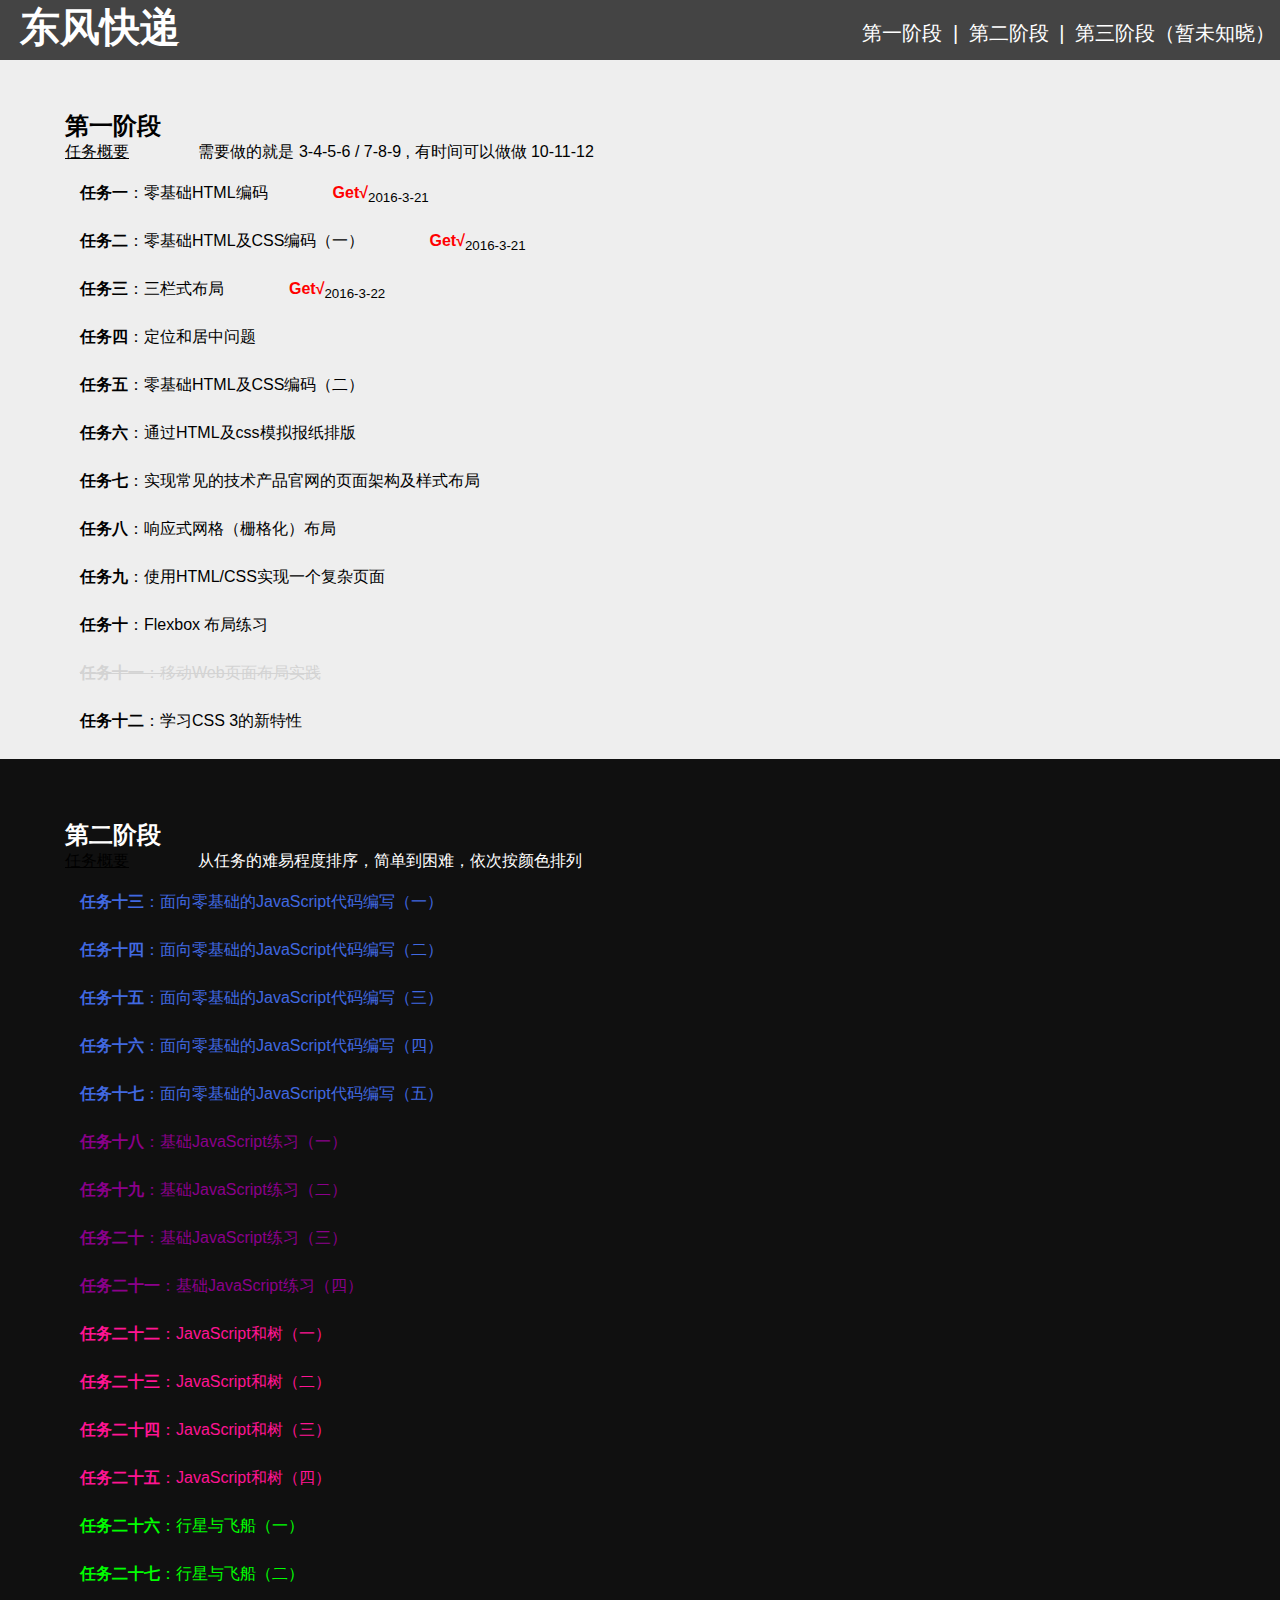
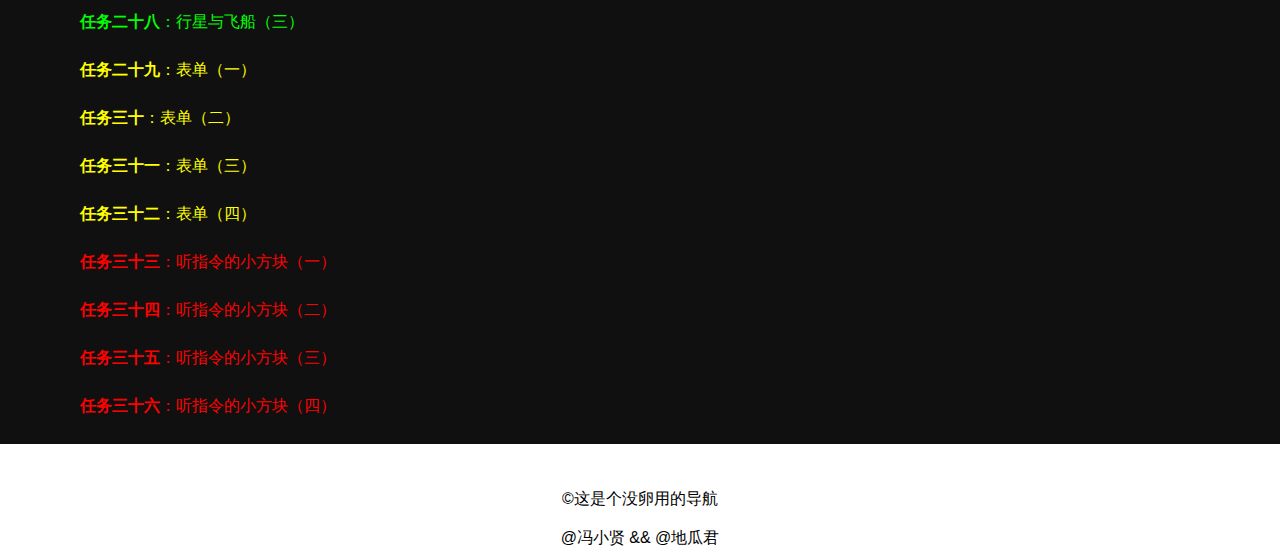
==== index.html @ 4ff376eb "加了个导航主页" ====
<html>

<head>
<style>
*{font-family:‘PT serif’,\5FAE\8EDF\6B63\9ED1\9AD4,\5FAE\8F6F\96C5\9ED1,\534E\6587\7EC6\9ED1,Microsoft Yahei,Hiragino Sans GB,sans-serif;margin:0;}

body{margin:0;padding:0;}
.container{
	
}

.container header{
	display:block;
	background-color:#444;
	color:#fff;
	width:100%;
	min-width:620px;
	height:60px;
	font-size:20px;
	margin:0;
	position: fixed;
	top:0;
}
.container header h1{
	width:200px;
	padding-left:20px;
}
.header-nav{
	float:right;
	padding:0 0 0 0;
	margin:-35px 0 0 0;
}
.header-nav span{
	margin:0 5px 0 5px;
}
.header-nav a{
	text-decoration:none;
	color:#fff;
}
.header-nav a:hover{
	color:#ff0000;
}
.readme a{
	color:#000;
}
.wrap0{
	margin:20px 80px 20px 80px;
}
.wrap0 p{
	height:28px;
}
.wrap0 a{
	text-decoration:none;
	color:#000;
}
.wrap0 a:hover{
	text-decoration:underline;
}
.wrap1{
	float:left;
	width:100%;
	min-width:620px;
}
.wrap1 h2,span{
	margin:60px 0 0 65px;
}
.one{
	display:block;
	background-color:#eee;
	margin-top:50px;
	
}
.one11{
	color:#D3D3D3;
	text-decoration:line-through;
}

.two{
	display:block;
	background-color:#101010;
	color:#fff;

}
.two1,
.two2,
.two3,
.two4,
.two5{
	color:#4169E1;
}
.two6,
.two7,
.two8,
.two9{
	color:#8B008B;
}
.two10,
.two11,
.two12,
.two13{
	color:#FF1493;
}
.two14,
.two15,
.two16{
	color:#00FF00;
}
.two17,
.two18,
.two19,
.two20{
	color:#ffff00;
}
.two21,
.two22,
.two23,
.two24{
	color:#ff0000;
}
footer{
	clear:both;
	padding:45px 0 0 0;
}
footer p{
	height:60px;
	text-align:center;
	margin:0 auto;
}
</style>
</head>
<body>
<div class="container">
  <header>
	<h1>东风快递</h1>
	<nav class="header-nav">
		<span><a href="#w1">第一阶段</a></span> | 
		<span><a href="#w2">第二阶段</a></span> | 
		<span><a href="#w3">第三阶段（暂未知晓）</a></span>
	</nav>

  </header>
  
	<div class="one wrap1">
	  <h2 id="w1">第一阶段</h2>
	   <span class="readme"><a href="http://mp.weixin.qq.com/s?__biz=MzA4MjUyNjY3Nw==&mid=401956006&idx=1&sn=bbf72ea5c17894c3a5423d8b3bdb7d9a#rd">任务概要</a></span>
	   <span>需要做的就是 3-4-5-6 / 7-8-9 , 有时间可以做做 10-11-12</span>
		<div class="wrap0 one1">
			<p><a href="https://github.com/flxxy/ife_test/tree/master/test1"><b>任务一</b>：零基础HTML编码</a><span style="color:#ff0000;font-weight:900;">Get√</span><sub>2016-3-21</sub></p>
		</div>
		<div class="wrap0 one2">
			<p><a href="https://github.com/flxxy/ife_test/tree/master/test2"><b>任务二</b>：零基础HTML及CSS编码（一）</a><span style="color:#ff0000;font-weight:900;">Get√</span><sub>2016-3-21</sub></p>
		</div>
		<div class="wrap0 one3">
			<p><a href="https://github.com/flxxy/ife_test/tree/master/test3"><b>任务三</b>：三栏式布局</a><span style="color:#ff0000;font-weight:900;">Get√</span><sub>2016-3-22</sub></p>
		</div>
		<div class="wrap0 one4">
			<p><b>任务四</b>：定位和居中问题</p>
		</div>
		<div class="wrap0 one5">
			<p><b>任务五</b>：零基础HTML及CSS编码（二）</p>
		</div>
		<div class="wrap0 one6">
			<p><b>任务六</b>：通过HTML及css模拟报纸排版</p>
		</div>
		<div class="wrap0 one7">
			<p><b>任务七</b>：实现常见的技术产品官网的页面架构及样式布局</p>
		</div>
		<div class="wrap0 one8">
			<p><b>任务八</b>：响应式网格（栅格化）布局</p>
		</div>
		<div class="wrap0 one9">
			<p><b>任务九</b>：使用HTML/CSS实现一个复杂页面</p>
		</div>
		<div class="wrap0 one10">
			<p><b>任务十</b>：Flexbox 布局练习</p>
		</div>
		<div class="wrap0 one11">
			<p><b>任务十一</b>：移动Web页面布局实践</p>
		</div>
		<div class="wrap0 one12">
			<p><b>任务十二</b>：学习CSS 3的新特性</p>
		</div>
	
	</div>
	
	<div class="two wrap1">
	  <h2 id="w2">第二阶段</h2>
	   <span class="readme"><a href="http://mp.weixin.qq.com/s?__biz=MzA4MjUyNjY3Nw==&mid=402057593&idx=1&sn=ef20d1808470688bee1c8e242349b47c#rd">任务概要</a></span>
	   <span>从任务的难易程度排序，简单到困难，依次按颜色排列</span>
		<div class="wrap0 two1">
			<p><b>任务十三</b>：面向零基础的JavaScript代码编写（一）</p>
		</div>
		<div class="wrap0 two2">
			<p><b>任务十四</b>：面向零基础的JavaScript代码编写（二）</p>
		</div>
		<div class="wrap0 two3">
			<p><b>任务十五</b>：面向零基础的JavaScript代码编写（三）</p>
		</div>
		<div class="wrap0 two4">
			<p><b>任务十六</b>：面向零基础的JavaScript代码编写（四）</p>
		</div>
		<div class="wrap0 two5">
			<p><b>任务十七</b>：面向零基础的JavaScript代码编写（五）</p>
		</div>
		<div class="wrap0 two6">
			<p><b>任务十八</b>：基础JavaScript练习（一）</p>
		</div>
		<div class="wrap0 two7">
			<p><b>任务十九</b>：基础JavaScript练习（二）</p>
		</div>
		<div class="wrap0 two8">
			<p><b>任务二十</b>：基础JavaScript练习（三）</p>
		</div>
		<div class="wrap0 two9">
			<p><b>任务二十一</b>：基础JavaScript练习（四）</p>
		</div>
		<div class="wrap0 two10">
			<p><b>任务二十二</b>：JavaScript和树（一）</p>
		</div>
		<div class="wrap0 two11">
			<p><b>任务二十三</b>：JavaScript和树（二）</p>
		</div>
		<div class="wrap0 two12">
			<p><b>任务二十四</b>：JavaScript和树（三）</p>
		</div>
		<div class="wrap0 two13">
			<p><b>任务二十五</b>：JavaScript和树（四）</p>
		</div>
		<div class="wrap0 two14">
			<p><b>任务二十六</b>：行星与飞船（一）</p>
		</div>
		<div class="wrap0 two15">
			<p><b>任务二十七</b>：行星与飞船（二）</p>
		</div>
		<div class="wrap0 two16">
			<p><b>任务二十八</b>：行星与飞船（三）</p>
		</div>
		<div class="wrap0 two17">
			<p><b>任务二十九</b>：表单（一）</p>
		</div>
		<div class="wrap0 two18">
			<p><b>任务三十</b>：表单（二）</p>
		</div>
		<div class="wrap0 two19">
			<p><b>任务三十一</b>：表单（三）</p>
		</div>
		<div class="wrap0 two20">
			<p><b>任务三十二</b>：表单（四）</p>
		</div>
		<div class="wrap0 two21">
			<p><b>任务三十三</b>：听指令的小方块（一）</p>
		</div>
		<div class="wrap0 two22">
			<p><b>任务三十四</b>：听指令的小方块（二）</p>
		</div>
		<div class="wrap0 two23">
			<p><b>任务三十五</b>：听指令的小方块（三）</p>
		</div>
		<div class="wrap0 two24">
			<p><b>任务三十六</b>：听指令的小方块（四）</p>
		</div>
	
	</div>
	
	<div class="three wrap1">
		
		
	</div>
	
</div>
<!-- end 主体-->

<footer>
	<p>&copy;这是个没卵用的导航<br /><br />@冯小贤 && @地瓜君</p>
</footer>
<!-- end footer -->

</body>

</html>
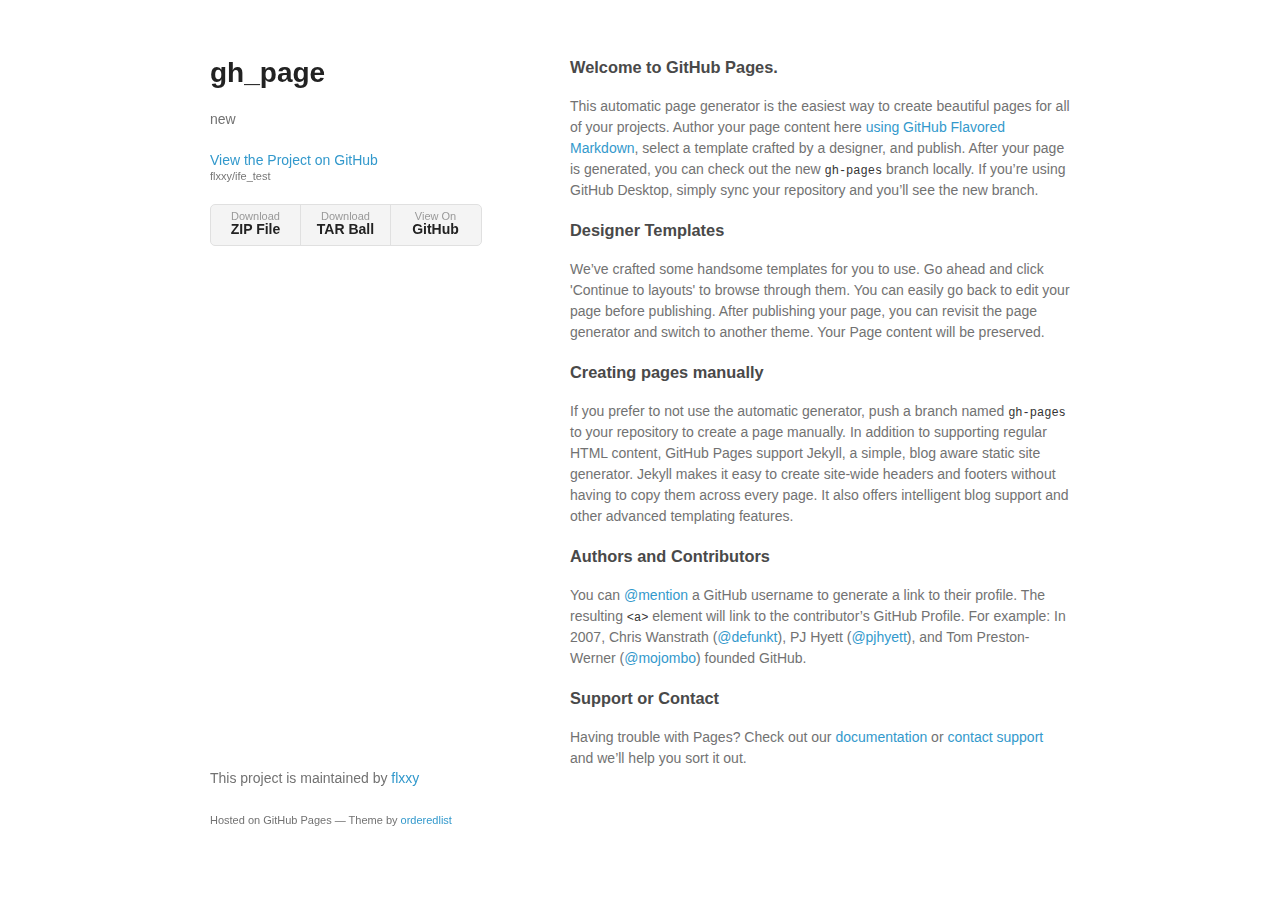
==== commit b7409d82: "Create gh-pages branch via GitHub" ====
--- a/index.html
+++ b/index.html
@@ -1,280 +1,64 @@
+<!doctype html>
 <html>
+  <head>
+    <meta charset="utf-8">
+    <meta http-equiv="X-UA-Compatible" content="chrome=1">
+    <title>gh_page by flxxy</title>
 
-<head>
-<style>
-*{font-family:‘PT serif’,\5FAE\8EDF\6B63\9ED1\9AD4,\5FAE\8F6F\96C5\9ED1,\534E\6587\7EC6\9ED1,Microsoft Yahei,Hiragino Sans GB,sans-serif;margin:0;}
+    <link rel="stylesheet" href="stylesheets/styles.css">
+    <link rel="stylesheet" href="stylesheets/github-light.css">
+    <meta name="viewport" content="width=device-width">
+    <!--[if lt IE 9]>
+    <script src="//html5shiv.googlecode.com/svn/trunk/html5.js"></script>
+    <![endif]-->
+  </head>
+  <body>
+    <div class="wrapper">
+      <header>
+        <h1>gh_page</h1>
+        <p>new</p>
 
-body{margin:0;padding:0;}
-.container{
-	
-}
+        <p class="view"><a href="https://github.com/flxxy/ife_test">View the Project on GitHub <small>flxxy/ife_test</small></a></p>
 
-.container header{
-	display:block;
-	background-color:#444;
-	color:#fff;
-	width:100%;
-	min-width:620px;
-	height:60px;
-	font-size:20px;
-	margin:0;
-	position: fixed;
-	top:0;
-}
-.container header h1{
-	width:200px;
-	padding-left:20px;
-}
-.header-nav{
-	float:right;
-	padding:0 0 0 0;
-	margin:-35px 0 0 0;
-}
-.header-nav span{
-	margin:0 5px 0 5px;
-}
-.header-nav a{
-	text-decoration:none;
-	color:#fff;
-}
-.header-nav a:hover{
-	color:#ff0000;
-}
-.readme a{
-	color:#000;
-}
-.wrap0{
-	margin:20px 80px 20px 80px;
-}
-.wrap0 p{
-	height:28px;
-}
-.wrap0 a{
-	text-decoration:none;
-	color:#000;
-}
-.wrap0 a:hover{
-	text-decoration:underline;
-}
-.wrap1{
-	float:left;
-	width:100%;
-	min-width:620px;
-}
-.wrap1 h2,span{
-	margin:60px 0 0 65px;
-}
-.one{
-	display:block;
-	background-color:#eee;
-	margin-top:50px;
-	
-}
-.one11{
-	color:#D3D3D3;
-	text-decoration:line-through;
-}
 
-.two{
-	display:block;
-	background-color:#101010;
-	color:#fff;
+        <ul>
+          <li><a href="https://github.com/flxxy/ife_test/zipball/master">Download <strong>ZIP File</strong></a></li>
+          <li><a href="https://github.com/flxxy/ife_test/tarball/master">Download <strong>TAR Ball</strong></a></li>
+          <li><a href="https://github.com/flxxy/ife_test">View On <strong>GitHub</strong></a></li>
+        </ul>
+      </header>
+      <section>
+        <h3>
+<a id="welcome-to-github-pages" class="anchor" href="#welcome-to-github-pages" aria-hidden="true"><span aria-hidden="true" class="octicon octicon-link"></span></a>Welcome to GitHub Pages.</h3>
 
-}
-.two1,
-.two2,
-.two3,
-.two4,
-.two5{
-	color:#4169E1;
-}
-.two6,
-.two7,
-.two8,
-.two9{
-	color:#8B008B;
-}
-.two10,
-.two11,
-.two12,
-.two13{
-	color:#FF1493;
-}
-.two14,
-.two15,
-.two16{
-	color:#00FF00;
-}
-.two17,
-.two18,
-.two19,
-.two20{
-	color:#ffff00;
-}
-.two21,
-.two22,
-.two23,
-.two24{
-	color:#ff0000;
-}
-footer{
-	clear:both;
-	padding:45px 0 0 0;
-}
-footer p{
-	height:60px;
-	text-align:center;
-	margin:0 auto;
-}
-</style>
-</head>
-<body>
-<div class="container">
-  <header>
-	<h1>东风快递</h1>
-	<nav class="header-nav">
-		<span><a href="#w1">第一阶段</a></span> | 
-		<span><a href="#w2">第二阶段</a></span> | 
-		<span><a href="#w3">第三阶段（暂未知晓）</a></span>
-	</nav>
+<p>This automatic page generator is the easiest way to create beautiful pages for all of your projects. Author your page content here <a href="https://guides.github.com/features/mastering-markdown/">using GitHub Flavored Markdown</a>, select a template crafted by a designer, and publish. After your page is generated, you can check out the new <code>gh-pages</code> branch locally. If you’re using GitHub Desktop, simply sync your repository and you’ll see the new branch.</p>
 
-  </header>
-  
-	<div class="one wrap1">
-	  <h2 id="w1">第一阶段</h2>
-	   <span class="readme"><a href="http://mp.weixin.qq.com/s?__biz=MzA4MjUyNjY3Nw==&mid=401956006&idx=1&sn=bbf72ea5c17894c3a5423d8b3bdb7d9a#rd">任务概要</a></span>
-	   <span>需要做的就是 3-4-5-6 / 7-8-9 , 有时间可以做做 10-11-12</span>
-		<div class="wrap0 one1">
-			<p><a href="https://github.com/flxxy/ife_test/tree/master/test1"><b>任务一</b>：零基础HTML编码</a><span style="color:#ff0000;font-weight:900;">Get√</span><sub>2016-3-21</sub></p>
-		</div>
-		<div class="wrap0 one2">
-			<p><a href="https://github.com/flxxy/ife_test/tree/master/test2"><b>任务二</b>：零基础HTML及CSS编码（一）</a><span style="color:#ff0000;font-weight:900;">Get√</span><sub>2016-3-21</sub></p>
-		</div>
-		<div class="wrap0 one3">
-			<p><a href="https://github.com/flxxy/ife_test/tree/master/test3"><b>任务三</b>：三栏式布局</a><span style="color:#ff0000;font-weight:900;">Get√</span><sub>2016-3-22</sub></p>
-		</div>
-		<div class="wrap0 one4">
-			<p><b>任务四</b>：定位和居中问题</p>
-		</div>
-		<div class="wrap0 one5">
-			<p><b>任务五</b>：零基础HTML及CSS编码（二）</p>
-		</div>
-		<div class="wrap0 one6">
-			<p><b>任务六</b>：通过HTML及css模拟报纸排版</p>
-		</div>
-		<div class="wrap0 one7">
-			<p><b>任务七</b>：实现常见的技术产品官网的页面架构及样式布局</p>
-		</div>
-		<div class="wrap0 one8">
-			<p><b>任务八</b>：响应式网格（栅格化）布局</p>
-		</div>
-		<div class="wrap0 one9">
-			<p><b>任务九</b>：使用HTML/CSS实现一个复杂页面</p>
-		</div>
-		<div class="wrap0 one10">
-			<p><b>任务十</b>：Flexbox 布局练习</p>
-		</div>
-		<div class="wrap0 one11">
-			<p><b>任务十一</b>：移动Web页面布局实践</p>
-		</div>
-		<div class="wrap0 one12">
-			<p><b>任务十二</b>：学习CSS 3的新特性</p>
-		</div>
-	
-	</div>
-	
-	<div class="two wrap1">
-	  <h2 id="w2">第二阶段</h2>
-	   <span class="readme"><a href="http://mp.weixin.qq.com/s?__biz=MzA4MjUyNjY3Nw==&mid=402057593&idx=1&sn=ef20d1808470688bee1c8e242349b47c#rd">任务概要</a></span>
-	   <span>从任务的难易程度排序，简单到困难，依次按颜色排列</span>
-		<div class="wrap0 two1">
-			<p><b>任务十三</b>：面向零基础的JavaScript代码编写（一）</p>
-		</div>
-		<div class="wrap0 two2">
-			<p><b>任务十四</b>：面向零基础的JavaScript代码编写（二）</p>
-		</div>
-		<div class="wrap0 two3">
-			<p><b>任务十五</b>：面向零基础的JavaScript代码编写（三）</p>
-		</div>
-		<div class="wrap0 two4">
-			<p><b>任务十六</b>：面向零基础的JavaScript代码编写（四）</p>
-		</div>
-		<div class="wrap0 two5">
-			<p><b>任务十七</b>：面向零基础的JavaScript代码编写（五）</p>
-		</div>
-		<div class="wrap0 two6">
-			<p><b>任务十八</b>：基础JavaScript练习（一）</p>
-		</div>
-		<div class="wrap0 two7">
-			<p><b>任务十九</b>：基础JavaScript练习（二）</p>
-		</div>
-		<div class="wrap0 two8">
-			<p><b>任务二十</b>：基础JavaScript练习（三）</p>
-		</div>
-		<div class="wrap0 two9">
-			<p><b>任务二十一</b>：基础JavaScript练习（四）</p>
-		</div>
-		<div class="wrap0 two10">
-			<p><b>任务二十二</b>：JavaScript和树（一）</p>
-		</div>
-		<div class="wrap0 two11">
-			<p><b>任务二十三</b>：JavaScript和树（二）</p>
-		</div>
-		<div class="wrap0 two12">
-			<p><b>任务二十四</b>：JavaScript和树（三）</p>
-		</div>
-		<div class="wrap0 two13">
-			<p><b>任务二十五</b>：JavaScript和树（四）</p>
-		</div>
-		<div class="wrap0 two14">
-			<p><b>任务二十六</b>：行星与飞船（一）</p>
-		</div>
-		<div class="wrap0 two15">
-			<p><b>任务二十七</b>：行星与飞船（二）</p>
-		</div>
-		<div class="wrap0 two16">
-			<p><b>任务二十八</b>：行星与飞船（三）</p>
-		</div>
-		<div class="wrap0 two17">
-			<p><b>任务二十九</b>：表单（一）</p>
-		</div>
-		<div class="wrap0 two18">
-			<p><b>任务三十</b>：表单（二）</p>
-		</div>
-		<div class="wrap0 two19">
-			<p><b>任务三十一</b>：表单（三）</p>
-		</div>
-		<div class="wrap0 two20">
-			<p><b>任务三十二</b>：表单（四）</p>
-		</div>
-		<div class="wrap0 two21">
-			<p><b>任务三十三</b>：听指令的小方块（一）</p>
-		</div>
-		<div class="wrap0 two22">
-			<p><b>任务三十四</b>：听指令的小方块（二）</p>
-		</div>
-		<div class="wrap0 two23">
-			<p><b>任务三十五</b>：听指令的小方块（三）</p>
-		</div>
-		<div class="wrap0 two24">
-			<p><b>任务三十六</b>：听指令的小方块（四）</p>
-		</div>
-	
-	</div>
-	
-	<div class="three wrap1">
-		
-		
-	</div>
-	
-</div>
-<!-- end 主体-->
+<h3>
+<a id="designer-templates" class="anchor" href="#designer-templates" aria-hidden="true"><span aria-hidden="true" class="octicon octicon-link"></span></a>Designer Templates</h3>
 
-<footer>
-	<p>&copy;这是个没卵用的导航<br /><br />@冯小贤 && @地瓜君</p>
-</footer>
-<!-- end footer -->
+<p>We’ve crafted some handsome templates for you to use. Go ahead and click 'Continue to layouts' to browse through them. You can easily go back to edit your page before publishing. After publishing your page, you can revisit the page generator and switch to another theme. Your Page content will be preserved.</p>
 
-</body>
+<h3>
+<a id="creating-pages-manually" class="anchor" href="#creating-pages-manually" aria-hidden="true"><span aria-hidden="true" class="octicon octicon-link"></span></a>Creating pages manually</h3>
 
-</html>+<p>If you prefer to not use the automatic generator, push a branch named <code>gh-pages</code> to your repository to create a page manually. In addition to supporting regular HTML content, GitHub Pages support Jekyll, a simple, blog aware static site generator. Jekyll makes it easy to create site-wide headers and footers without having to copy them across every page. It also offers intelligent blog support and other advanced templating features.</p>
+
+<h3>
+<a id="authors-and-contributors" class="anchor" href="#authors-and-contributors" aria-hidden="true"><span aria-hidden="true" class="octicon octicon-link"></span></a>Authors and Contributors</h3>
+
+<p>You can <a href="https://help.github.com/articles/basic-writing-and-formatting-syntax/#mentioning-users-and-teams" class="user-mention">@mention</a> a GitHub username to generate a link to their profile. The resulting <code>&lt;a&gt;</code> element will link to the contributor’s GitHub Profile. For example: In 2007, Chris Wanstrath (<a href="https://github.com/defunkt" class="user-mention">@defunkt</a>), PJ Hyett (<a href="https://github.com/pjhyett" class="user-mention">@pjhyett</a>), and Tom Preston-Werner (<a href="https://github.com/mojombo" class="user-mention">@mojombo</a>) founded GitHub.</p>
+
+<h3>
+<a id="support-or-contact" class="anchor" href="#support-or-contact" aria-hidden="true"><span aria-hidden="true" class="octicon octicon-link"></span></a>Support or Contact</h3>
+
+<p>Having trouble with Pages? Check out our <a href="https://help.github.com/pages">documentation</a> or <a href="https://github.com/contact">contact support</a> and we’ll help you sort it out.</p>
+      </section>
+      <footer>
+        <p>This project is maintained by <a href="https://github.com/flxxy">flxxy</a></p>
+        <p><small>Hosted on GitHub Pages &mdash; Theme by <a href="https://github.com/orderedlist">orderedlist</a></small></p>
+      </footer>
+    </div>
+    <script src="javascripts/scale.fix.js"></script>
+    
+  </body>
+</html>
--- a/stylesheets/styles.css
+++ b/stylesheets/styles.css
@@ -0,0 +1,324 @@
+@font-face {
+  font-family: 'Noto Sans';
+  font-weight: 400;
+  font-style: normal;
+  src: url('../fonts/Noto-Sans-regular/Noto-Sans-regular.eot');
+  src: url('../fonts/Noto-Sans-regular/Noto-Sans-regular.eot?#iefix') format('embedded-opentype'),
+       local('Noto Sans'),
+       local('Noto-Sans-regular'),
+       url('../fonts/Noto-Sans-regular/Noto-Sans-regular.woff2') format('woff2'),
+       url('../fonts/Noto-Sans-regular/Noto-Sans-regular.woff') format('woff'),
+       url('../fonts/Noto-Sans-regular/Noto-Sans-regular.ttf') format('truetype'),
+       url('../fonts/Noto-Sans-regular/Noto-Sans-regular.svg#NotoSans') format('svg');
+}
+
+@font-face {
+  font-family: 'Noto Sans';
+  font-weight: 700;
+  font-style: normal;
+  src: url('../fonts/Noto-Sans-700/Noto-Sans-700.eot');
+  src: url('../fonts/Noto-Sans-700/Noto-Sans-700.eot?#iefix') format('embedded-opentype'),
+       local('Noto Sans Bold'),
+       local('Noto-Sans-700'),
+       url('../fonts/Noto-Sans-700/Noto-Sans-700.woff2') format('woff2'),
+       url('../fonts/Noto-Sans-700/Noto-Sans-700.woff') format('woff'),
+       url('../fonts/Noto-Sans-700/Noto-Sans-700.ttf') format('truetype'),
+       url('../fonts/Noto-Sans-700/Noto-Sans-700.svg#NotoSans') format('svg');
+}
+
+@font-face {
+  font-family: 'Noto Sans';
+  font-weight: 400;
+  font-style: italic;
+  src: url('../fonts/Noto-Sans-italic/Noto-Sans-italic.eot');
+  src: url('../fonts/Noto-Sans-italic/Noto-Sans-italic.eot?#iefix') format('embedded-opentype'),
+       local('Noto Sans Italic'),
+       local('Noto-Sans-italic'),
+       url('../fonts/Noto-Sans-italic/Noto-Sans-italic.woff2') format('woff2'),
+       url('../fonts/Noto-Sans-italic/Noto-Sans-italic.woff') format('woff'),
+       url('../fonts/Noto-Sans-italic/Noto-Sans-italic.ttf') format('truetype'),
+       url('../fonts/Noto-Sans-italic/Noto-Sans-italic.svg#NotoSans') format('svg');
+}
+
+@font-face {
+  font-family: 'Noto Sans';
+  font-weight: 700;
+  font-style: italic;
+  src: url('../fonts/Noto-Sans-700italic/Noto-Sans-700italic.eot');
+  src: url('../fonts/Noto-Sans-700italic/Noto-Sans-700italic.eot?#iefix') format('embedded-opentype'),
+       local('Noto Sans Bold Italic'),
+       local('Noto-Sans-700italic'),
+       url('../fonts/Noto-Sans-700italic/Noto-Sans-700italic.woff2') format('woff2'),
+       url('../fonts/Noto-Sans-700italic/Noto-Sans-700italic.woff') format('woff'),
+       url('../fonts/Noto-Sans-700italic/Noto-Sans-700italic.ttf') format('truetype'),
+       url('../fonts/Noto-Sans-700italic/Noto-Sans-700italic.svg#NotoSans') format('svg');
+}
+
+body {
+  background-color: #fff;
+  padding:50px;
+  font: 14px/1.5 "Noto Sans", "Helvetica Neue", Helvetica, Arial, sans-serif;
+  color:#727272;
+  font-weight:400;
+}
+
+h1, h2, h3, h4, h5, h6 {
+  color:#222;
+  margin:0 0 20px;
+}
+
+p, ul, ol, table, pre, dl {
+  margin:0 0 20px;
+}
+
+h1, h2, h3 {
+  line-height:1.1;
+}
+
+h1 {
+  font-size:28px;
+}
+
+h2 {
+  color:#393939;
+}
+
+h3, h4, h5, h6 {
+  color:#494949;
+}
+
+a {
+  color:#39c;
+  text-decoration:none;
+}
+
+a:hover {
+  color:#069;
+}
+
+a small {
+  font-size:11px;
+  color:#777;
+  margin-top:-0.3em;
+  display:block;
+}
+
+a:hover small {
+  color:#777;
+}
+
+.wrapper {
+  width:860px;
+  margin:0 auto;
+}
+
+blockquote {
+  border-left:1px solid #e5e5e5;
+  margin:0;
+  padding:0 0 0 20px;
+  font-style:italic;
+}
+
+code, pre {
+  font-family:Monaco, Bitstream Vera Sans Mono, Lucida Console, Terminal, Consolas, Liberation Mono, DejaVu Sans Mono, Courier New, monospace;
+  color:#333;
+  font-size:12px;
+}
+
+pre {
+  padding:8px 15px;
+  background: #f8f8f8;
+  border-radius:5px;
+  border:1px solid #e5e5e5;
+  overflow-x: auto;
+}
+
+table {
+  width:100%;
+  border-collapse:collapse;
+}
+
+th, td {
+  text-align:left;
+  padding:5px 10px;
+  border-bottom:1px solid #e5e5e5;
+}
+
+dt {
+  color:#444;
+  font-weight:700;
+}
+
+th {
+  color:#444;
+}
+
+img {
+  max-width:100%;
+}
+
+header {
+  width:270px;
+  float:left;
+  position:fixed;
+  -webkit-font-smoothing:subpixel-antialiased;
+}
+
+header ul {
+  list-style:none;
+  height:40px;
+  padding:0;
+  background: #f4f4f4;
+  border-radius:5px;
+  border:1px solid #e0e0e0;
+  width:270px;
+}
+
+header li {
+  width:89px;
+  float:left;
+  border-right:1px solid #e0e0e0;
+  height:40px;
+}
+
+header li:first-child a {
+  border-radius:5px 0 0 5px;
+}
+
+header li:last-child a {
+  border-radius:0 5px 5px 0;
+}
+
+header ul a {
+  line-height:1;
+  font-size:11px;
+  color:#999;
+  display:block;
+  text-align:center;
+  padding-top:6px;
+  height:34px;
+}
+
+header ul a:hover {
+  color:#999;
+}
+
+header ul a:active {
+  background-color:#f0f0f0;
+}
+
+strong {
+  color:#222;
+  font-weight:700;
+}
+
+header ul li + li + li {
+  border-right:none;
+  width:89px;
+}
+
+header ul a strong {
+  font-size:14px;
+  display:block;
+  color:#222;
+}
+
+section {
+  width:500px;
+  float:right;
+  padding-bottom:50px;
+}
+
+small {
+  font-size:11px;
+}
+
+hr {
+  border:0;
+  background:#e5e5e5;
+  height:1px;
+  margin:0 0 20px;
+}
+
+footer {
+  width:270px;
+  float:left;
+  position:fixed;
+  bottom:50px;
+  -webkit-font-smoothing:subpixel-antialiased;
+}
+
+@media print, screen and (max-width: 960px) {
+
+  div.wrapper {
+    width:auto;
+    margin:0;
+  }
+
+  header, section, footer {
+    float:none;
+    position:static;
+    width:auto;
+  }
+
+  header {
+    padding-right:320px;
+  }
+
+  section {
+    border:1px solid #e5e5e5;
+    border-width:1px 0;
+    padding:20px 0;
+    margin:0 0 20px;
+  }
+
+  header a small {
+    display:inline;
+  }
+
+  header ul {
+    position:absolute;
+    right:50px;
+    top:52px;
+  }
+}
+
+@media print, screen and (max-width: 720px) {
+  body {
+    word-wrap:break-word;
+  }
+
+  header {
+    padding:0;
+  }
+
+  header ul, header p.view {
+    position:static;
+  }
+
+  pre, code {
+    word-wrap:normal;
+  }
+}
+
+@media print, screen and (max-width: 480px) {
+  body {
+    padding:15px;
+  }
+
+  header ul {
+    width:99%;
+  }
+
+  header li, header ul li + li + li {
+    width:33%;
+  }
+}
+
+@media print {
+  body {
+    padding:0.4in;
+    font-size:12pt;
+    color:#444;
+  }
+}
--- a/stylesheets/github-light.css
+++ b/stylesheets/github-light.css
@@ -0,0 +1,116 @@
+/*
+   Copyright 2014 GitHub Inc.
+
+   Licensed under the Apache License, Version 2.0 (the "License");
+   you may not use this file except in compliance with the License.
+   You may obtain a copy of the License at
+
+       http://www.apache.org/licenses/LICENSE-2.0
+
+   Unless required by applicable law or agreed to in writing, software
+   distributed under the License is distributed on an "AS IS" BASIS,
+   WITHOUT WARRANTIES OR CONDITIONS OF ANY KIND, either express or implied.
+   See the License for the specific language governing permissions and
+   limitations under the License.
+
+*/
+
+.pl-c /* comment */ {
+  color: #969896;
+}
+
+.pl-c1      /* constant, markup.raw, meta.diff.header, meta.module-reference, meta.property-name, support, support.constant, support.variable, variable.other.constant */,
+.pl-s .pl-v /* string variable */ {
+  color: #0086b3;
+}
+
+.pl-e  /* entity */,
+.pl-en /* entity.name */ {
+  color: #795da3;
+}
+
+.pl-s .pl-s1 /* string source */,
+.pl-smi      /* storage.modifier.import, storage.modifier.package, storage.type.java, variable.other, variable.parameter.function */ {
+  color: #333;
+}
+
+.pl-ent /* entity.name.tag */ {
+  color: #63a35c;
+}
+
+.pl-k /* keyword, storage, storage.type */ {
+  color: #a71d5d;
+}
+
+.pl-pds              /* punctuation.definition.string, string.regexp.character-class */,
+.pl-s                /* string */,
+.pl-s .pl-pse .pl-s1 /* string punctuation.section.embedded source */,
+.pl-sr               /* string.regexp */,
+.pl-sr .pl-cce       /* string.regexp constant.character.escape */,
+.pl-sr .pl-sra       /* string.regexp string.regexp.arbitrary-repitition */,
+.pl-sr .pl-sre       /* string.regexp source.ruby.embedded */ {
+  color: #183691;
+}
+
+.pl-v /* variable */ {
+  color: #ed6a43;
+}
+
+.pl-id /* invalid.deprecated */ {
+  color: #b52a1d;
+}
+
+.pl-ii /* invalid.illegal */ {
+  background-color: #b52a1d;
+  color: #f8f8f8;
+}
+
+.pl-sr .pl-cce /* string.regexp constant.character.escape */ {
+  color: #63a35c;
+  font-weight: bold;
+}
+
+.pl-ml /* markup.list */ {
+  color: #693a17;
+}
+
+.pl-mh        /* markup.heading */,
+.pl-mh .pl-en /* markup.heading entity.name */,
+.pl-ms        /* meta.separator */ {
+  color: #1d3e81;
+  font-weight: bold;
+}
+
+.pl-mq /* markup.quote */ {
+  color: #008080;
+}
+
+.pl-mi /* markup.italic */ {
+  color: #333;
+  font-style: italic;
+}
+
+.pl-mb /* markup.bold */ {
+  color: #333;
+  font-weight: bold;
+}
+
+.pl-md /* markup.deleted, meta.diff.header.from-file */ {
+  background-color: #ffecec;
+  color: #bd2c00;
+}
+
+.pl-mi1 /* markup.inserted, meta.diff.header.to-file */ {
+  background-color: #eaffea;
+  color: #55a532;
+}
+
+.pl-mdr /* meta.diff.range */ {
+  color: #795da3;
+  font-weight: bold;
+}
+
+.pl-mo /* meta.output */ {
+  color: #1d3e81;
+}
+
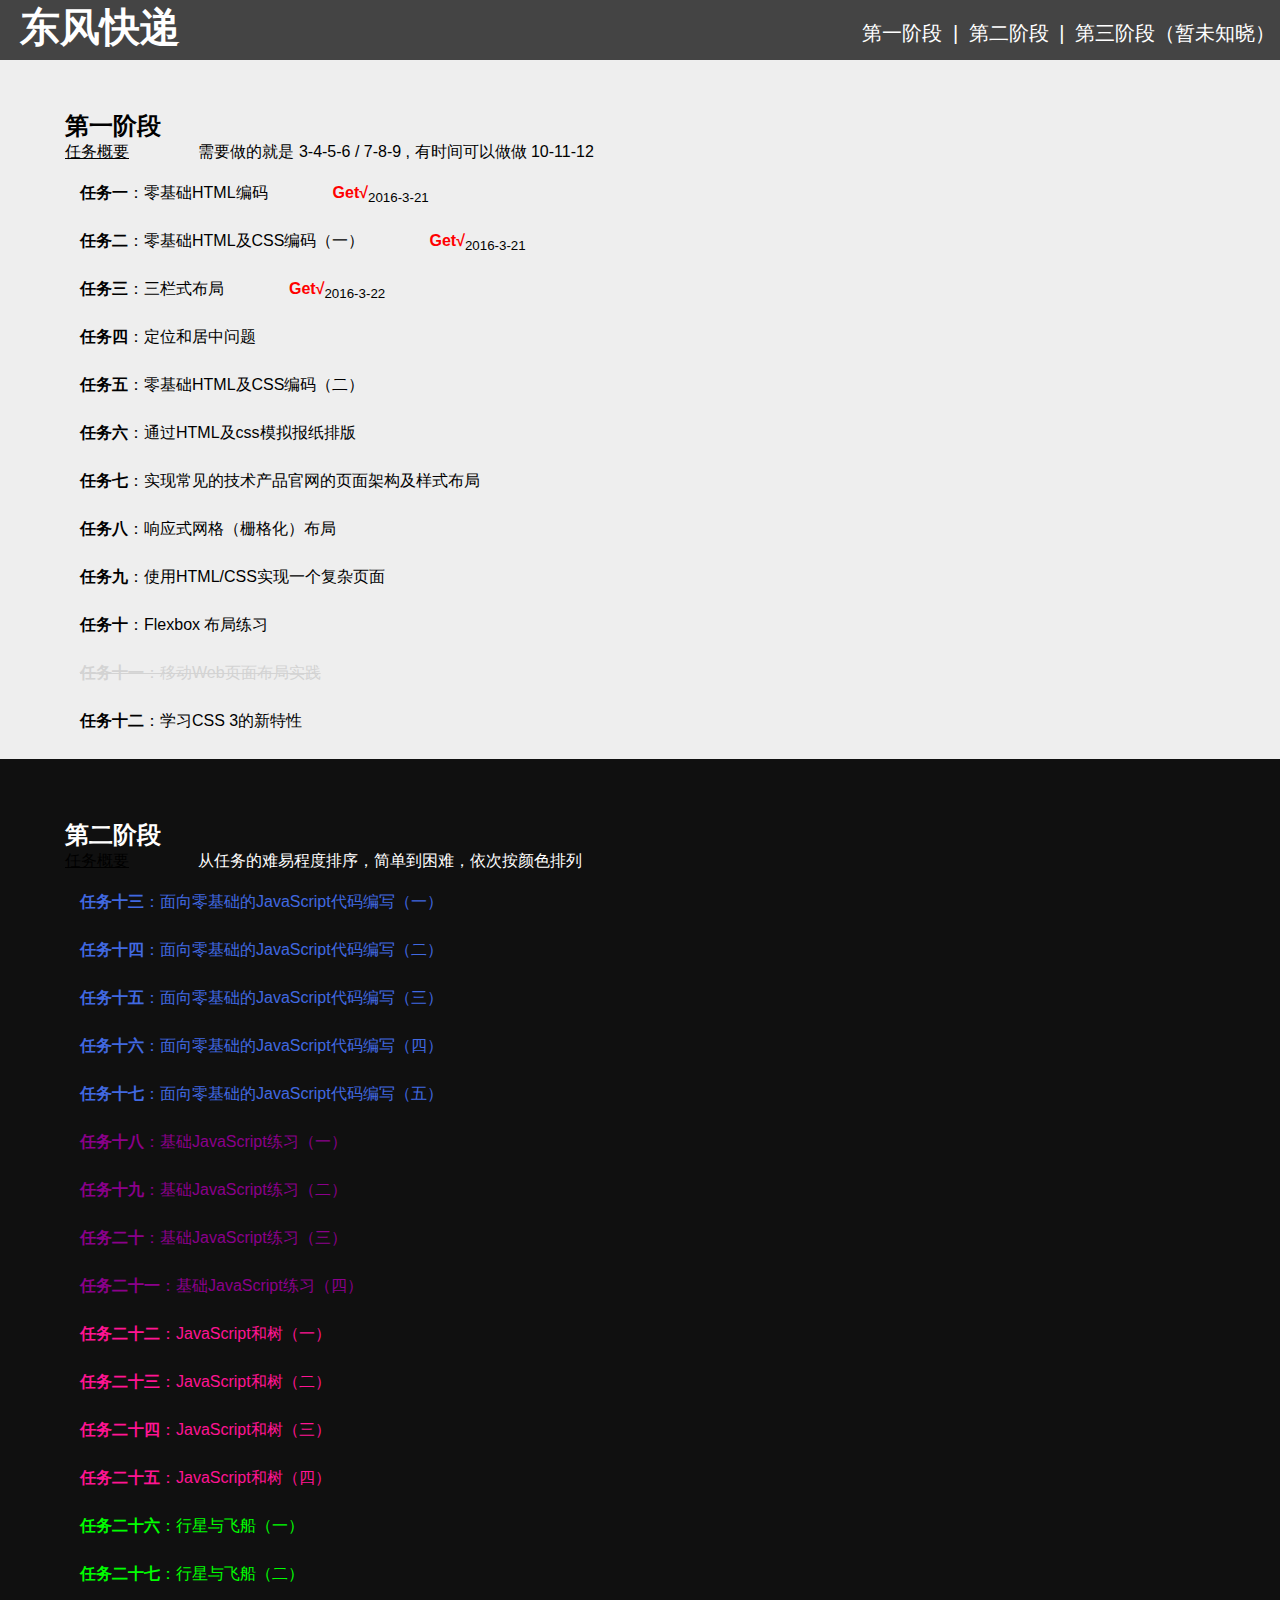
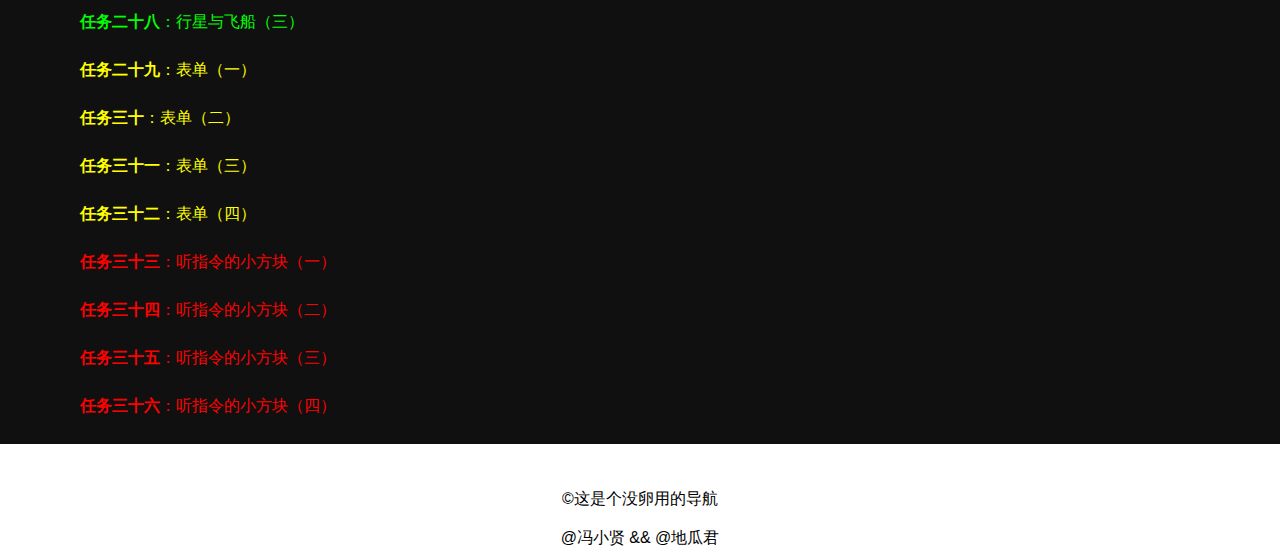
==== commit af2d2e7c: "Web-Page updata" ====
--- a/index.html
+++ b/index.html
@@ -1,64 +1,280 @@
-<!doctype html>
 <html>
-  <head>
-    <meta charset="utf-8">
-    <meta http-equiv="X-UA-Compatible" content="chrome=1">
-    <title>gh_page by flxxy</title>
-
-    <link rel="stylesheet" href="stylesheets/styles.css">
-    <link rel="stylesheet" href="stylesheets/github-light.css">
-    <meta name="viewport" content="width=device-width">
-    <!--[if lt IE 9]>
-    <script src="//html5shiv.googlecode.com/svn/trunk/html5.js"></script>
-    <![endif]-->
-  </head>
-  <body>
-    <div class="wrapper">
-      <header>
-        <h1>gh_page</h1>
-        <p>new</p>
-
-        <p class="view"><a href="https://github.com/flxxy/ife_test">View the Project on GitHub <small>flxxy/ife_test</small></a></p>
-
-
-        <ul>
-          <li><a href="https://github.com/flxxy/ife_test/zipball/master">Download <strong>ZIP File</strong></a></li>
-          <li><a href="https://github.com/flxxy/ife_test/tarball/master">Download <strong>TAR Ball</strong></a></li>
-          <li><a href="https://github.com/flxxy/ife_test">View On <strong>GitHub</strong></a></li>
-        </ul>
-      </header>
-      <section>
-        <h3>
-<a id="welcome-to-github-pages" class="anchor" href="#welcome-to-github-pages" aria-hidden="true"><span aria-hidden="true" class="octicon octicon-link"></span></a>Welcome to GitHub Pages.</h3>
-
-<p>This automatic page generator is the easiest way to create beautiful pages for all of your projects. Author your page content here <a href="https://guides.github.com/features/mastering-markdown/">using GitHub Flavored Markdown</a>, select a template crafted by a designer, and publish. After your page is generated, you can check out the new <code>gh-pages</code> branch locally. If you’re using GitHub Desktop, simply sync your repository and you’ll see the new branch.</p>
-
-<h3>
-<a id="designer-templates" class="anchor" href="#designer-templates" aria-hidden="true"><span aria-hidden="true" class="octicon octicon-link"></span></a>Designer Templates</h3>
-
-<p>We’ve crafted some handsome templates for you to use. Go ahead and click 'Continue to layouts' to browse through them. You can easily go back to edit your page before publishing. After publishing your page, you can revisit the page generator and switch to another theme. Your Page content will be preserved.</p>
-
-<h3>
-<a id="creating-pages-manually" class="anchor" href="#creating-pages-manually" aria-hidden="true"><span aria-hidden="true" class="octicon octicon-link"></span></a>Creating pages manually</h3>
-
-<p>If you prefer to not use the automatic generator, push a branch named <code>gh-pages</code> to your repository to create a page manually. In addition to supporting regular HTML content, GitHub Pages support Jekyll, a simple, blog aware static site generator. Jekyll makes it easy to create site-wide headers and footers without having to copy them across every page. It also offers intelligent blog support and other advanced templating features.</p>
-
-<h3>
-<a id="authors-and-contributors" class="anchor" href="#authors-and-contributors" aria-hidden="true"><span aria-hidden="true" class="octicon octicon-link"></span></a>Authors and Contributors</h3>
-
-<p>You can <a href="https://help.github.com/articles/basic-writing-and-formatting-syntax/#mentioning-users-and-teams" class="user-mention">@mention</a> a GitHub username to generate a link to their profile. The resulting <code>&lt;a&gt;</code> element will link to the contributor’s GitHub Profile. For example: In 2007, Chris Wanstrath (<a href="https://github.com/defunkt" class="user-mention">@defunkt</a>), PJ Hyett (<a href="https://github.com/pjhyett" class="user-mention">@pjhyett</a>), and Tom Preston-Werner (<a href="https://github.com/mojombo" class="user-mention">@mojombo</a>) founded GitHub.</p>
-
-<h3>
-<a id="support-or-contact" class="anchor" href="#support-or-contact" aria-hidden="true"><span aria-hidden="true" class="octicon octicon-link"></span></a>Support or Contact</h3>
-
-<p>Having trouble with Pages? Check out our <a href="https://help.github.com/pages">documentation</a> or <a href="https://github.com/contact">contact support</a> and we’ll help you sort it out.</p>
-      </section>
-      <footer>
-        <p>This project is maintained by <a href="https://github.com/flxxy">flxxy</a></p>
-        <p><small>Hosted on GitHub Pages &mdash; Theme by <a href="https://github.com/orderedlist">orderedlist</a></small></p>
-      </footer>
-    </div>
-    <script src="javascripts/scale.fix.js"></script>
-    
-  </body>
-</html>
+
+<head>
+<style>
+*{font-family:‘PT serif’,\5FAE\8EDF\6B63\9ED1\9AD4,\5FAE\8F6F\96C5\9ED1,\534E\6587\7EC6\9ED1,Microsoft Yahei,Hiragino Sans GB,sans-serif;margin:0;}
+
+body{margin:0;padding:0;}
+.container{
+	
+}
+
+.container header{
+	display:block;
+	background-color:#444;
+	color:#fff;
+	width:100%;
+	min-width:620px;
+	height:60px;
+	font-size:20px;
+	margin:0;
+	position: fixed;
+	top:0;
+}
+.container header h1{
+	width:200px;
+	padding-left:20px;
+}
+.header-nav{
+	float:right;
+	padding:0 0 0 0;
+	margin:-35px 0 0 0;
+}
+.header-nav span{
+	margin:0 5px 0 5px;
+}
+.header-nav a{
+	text-decoration:none;
+	color:#fff;
+}
+.header-nav a:hover{
+	color:#ff0000;
+}
+.readme a{
+	color:#000;
+}
+.wrap0{
+	margin:20px 80px 20px 80px;
+}
+.wrap0 p{
+	height:28px;
+}
+.wrap0 a{
+	text-decoration:none;
+	color:#000;
+}
+.wrap0 a:hover{
+	text-decoration:underline;
+}
+.wrap1{
+	float:left;
+	width:100%;
+	min-width:620px;
+}
+.wrap1 h2,span{
+	margin:60px 0 0 65px;
+}
+.one{
+	display:block;
+	background-color:#eee;
+	margin-top:50px;
+	
+}
+.one11{
+	color:#D3D3D3;
+	text-decoration:line-through;
+}
+
+.two{
+	display:block;
+	background-color:#101010;
+	color:#fff;
+
+}
+.two1,
+.two2,
+.two3,
+.two4,
+.two5{
+	color:#4169E1;
+}
+.two6,
+.two7,
+.two8,
+.two9{
+	color:#8B008B;
+}
+.two10,
+.two11,
+.two12,
+.two13{
+	color:#FF1493;
+}
+.two14,
+.two15,
+.two16{
+	color:#00FF00;
+}
+.two17,
+.two18,
+.two19,
+.two20{
+	color:#ffff00;
+}
+.two21,
+.two22,
+.two23,
+.two24{
+	color:#ff0000;
+}
+footer{
+	clear:both;
+	padding:45px 0 0 0;
+}
+footer p{
+	height:60px;
+	text-align:center;
+	margin:0 auto;
+}
+</style>
+</head>
+<body>
+<div class="container">
+  <header>
+	<h1>东风快递</h1>
+	<nav class="header-nav">
+		<span><a href="#w1">第一阶段</a></span> | 
+		<span><a href="#w2">第二阶段</a></span> | 
+		<span><a href="#w3">第三阶段（暂未知晓）</a></span>
+	</nav>
+
+  </header>
+  
+	<div class="one wrap1">
+	  <h2 id="w1">第一阶段</h2>
+	   <span class="readme"><a href="http://mp.weixin.qq.com/s?__biz=MzA4MjUyNjY3Nw==&mid=401956006&idx=1&sn=bbf72ea5c17894c3a5423d8b3bdb7d9a#rd">任务概要</a></span>
+	   <span>需要做的就是 3-4-5-6 / 7-8-9 , 有时间可以做做 10-11-12</span>
+		<div class="wrap0 one1">
+			<p><a href="http://flxxy.github.io/ife_test/test1"><b>任务一</b>：零基础HTML编码</a><span style="color:#ff0000;font-weight:900;">Get√</span><sub>2016-3-21</sub></p>
+		</div>
+		<div class="wrap0 one2">
+			<p><a href="http://flxxy.github.io/ife_test/test2"><b>任务二</b>：零基础HTML及CSS编码（一）</a><span style="color:#ff0000;font-weight:900;">Get√</span><sub>2016-3-21</sub></p>
+		</div>
+		<div class="wrap0 one3">
+			<p><a href="http://flxxy.github.io/ife_test/test3"><b>任务三</b>：三栏式布局</a><span style="color:#ff0000;font-weight:900;">Get√</span><sub>2016-3-22</sub></p>
+		</div>
+		<div class="wrap0 one4">
+			<p><b>任务四</b>：定位和居中问题</p>
+		</div>
+		<div class="wrap0 one5">
+			<p><b>任务五</b>：零基础HTML及CSS编码（二）</p>
+		</div>
+		<div class="wrap0 one6">
+			<p><b>任务六</b>：通过HTML及css模拟报纸排版</p>
+		</div>
+		<div class="wrap0 one7">
+			<p><b>任务七</b>：实现常见的技术产品官网的页面架构及样式布局</p>
+		</div>
+		<div class="wrap0 one8">
+			<p><b>任务八</b>：响应式网格（栅格化）布局</p>
+		</div>
+		<div class="wrap0 one9">
+			<p><b>任务九</b>：使用HTML/CSS实现一个复杂页面</p>
+		</div>
+		<div class="wrap0 one10">
+			<p><b>任务十</b>：Flexbox 布局练习</p>
+		</div>
+		<div class="wrap0 one11">
+			<p><b>任务十一</b>：移动Web页面布局实践</p>
+		</div>
+		<div class="wrap0 one12">
+			<p><b>任务十二</b>：学习CSS 3的新特性</p>
+		</div>
+	
+	</div>
+	
+	<div class="two wrap1">
+	  <h2 id="w2">第二阶段</h2>
+	   <span class="readme"><a href="http://mp.weixin.qq.com/s?__biz=MzA4MjUyNjY3Nw==&mid=402057593&idx=1&sn=ef20d1808470688bee1c8e242349b47c#rd">任务概要</a></span>
+	   <span>从任务的难易程度排序，简单到困难，依次按颜色排列</span>
+		<div class="wrap0 two1">
+			<p><b>任务十三</b>：面向零基础的JavaScript代码编写（一）</p>
+		</div>
+		<div class="wrap0 two2">
+			<p><b>任务十四</b>：面向零基础的JavaScript代码编写（二）</p>
+		</div>
+		<div class="wrap0 two3">
+			<p><b>任务十五</b>：面向零基础的JavaScript代码编写（三）</p>
+		</div>
+		<div class="wrap0 two4">
+			<p><b>任务十六</b>：面向零基础的JavaScript代码编写（四）</p>
+		</div>
+		<div class="wrap0 two5">
+			<p><b>任务十七</b>：面向零基础的JavaScript代码编写（五）</p>
+		</div>
+		<div class="wrap0 two6">
+			<p><b>任务十八</b>：基础JavaScript练习（一）</p>
+		</div>
+		<div class="wrap0 two7">
+			<p><b>任务十九</b>：基础JavaScript练习（二）</p>
+		</div>
+		<div class="wrap0 two8">
+			<p><b>任务二十</b>：基础JavaScript练习（三）</p>
+		</div>
+		<div class="wrap0 two9">
+			<p><b>任务二十一</b>：基础JavaScript练习（四）</p>
+		</div>
+		<div class="wrap0 two10">
+			<p><b>任务二十二</b>：JavaScript和树（一）</p>
+		</div>
+		<div class="wrap0 two11">
+			<p><b>任务二十三</b>：JavaScript和树（二）</p>
+		</div>
+		<div class="wrap0 two12">
+			<p><b>任务二十四</b>：JavaScript和树（三）</p>
+		</div>
+		<div class="wrap0 two13">
+			<p><b>任务二十五</b>：JavaScript和树（四）</p>
+		</div>
+		<div class="wrap0 two14">
+			<p><b>任务二十六</b>：行星与飞船（一）</p>
+		</div>
+		<div class="wrap0 two15">
+			<p><b>任务二十七</b>：行星与飞船（二）</p>
+		</div>
+		<div class="wrap0 two16">
+			<p><b>任务二十八</b>：行星与飞船（三）</p>
+		</div>
+		<div class="wrap0 two17">
+			<p><b>任务二十九</b>：表单（一）</p>
+		</div>
+		<div class="wrap0 two18">
+			<p><b>任务三十</b>：表单（二）</p>
+		</div>
+		<div class="wrap0 two19">
+			<p><b>任务三十一</b>：表单（三）</p>
+		</div>
+		<div class="wrap0 two20">
+			<p><b>任务三十二</b>：表单（四）</p>
+		</div>
+		<div class="wrap0 two21">
+			<p><b>任务三十三</b>：听指令的小方块（一）</p>
+		</div>
+		<div class="wrap0 two22">
+			<p><b>任务三十四</b>：听指令的小方块（二）</p>
+		</div>
+		<div class="wrap0 two23">
+			<p><b>任务三十五</b>：听指令的小方块（三）</p>
+		</div>
+		<div class="wrap0 two24">
+			<p><b>任务三十六</b>：听指令的小方块（四）</p>
+		</div>
+	
+	</div>
+	
+	<div class="three wrap1">
+		
+		
+	</div>
+	
+</div>
+<!-- end 主体-->
+
+<footer>
+	<p>&copy;这是个没卵用的导航<br /><br />@冯小贤 && @地瓜君</p>
+</footer>
+<!-- end footer -->
+
+</body>
+
+</html>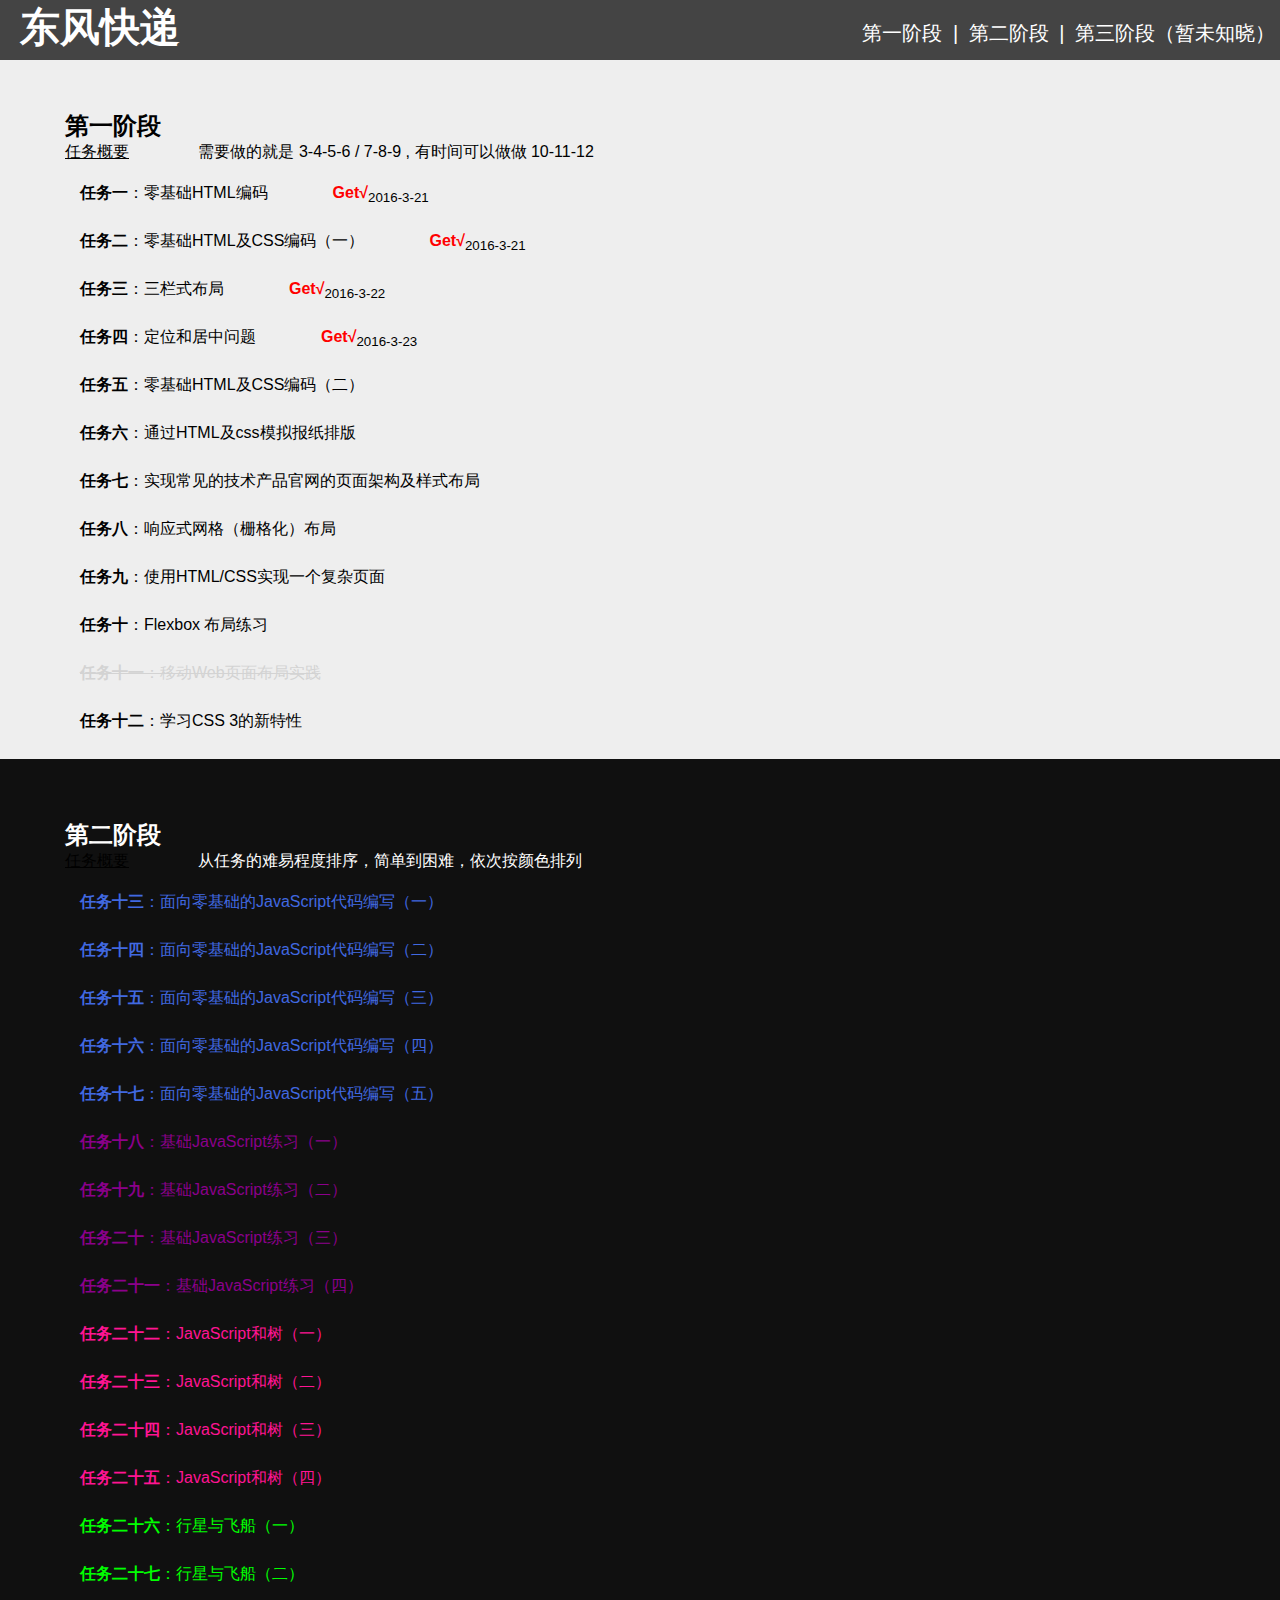
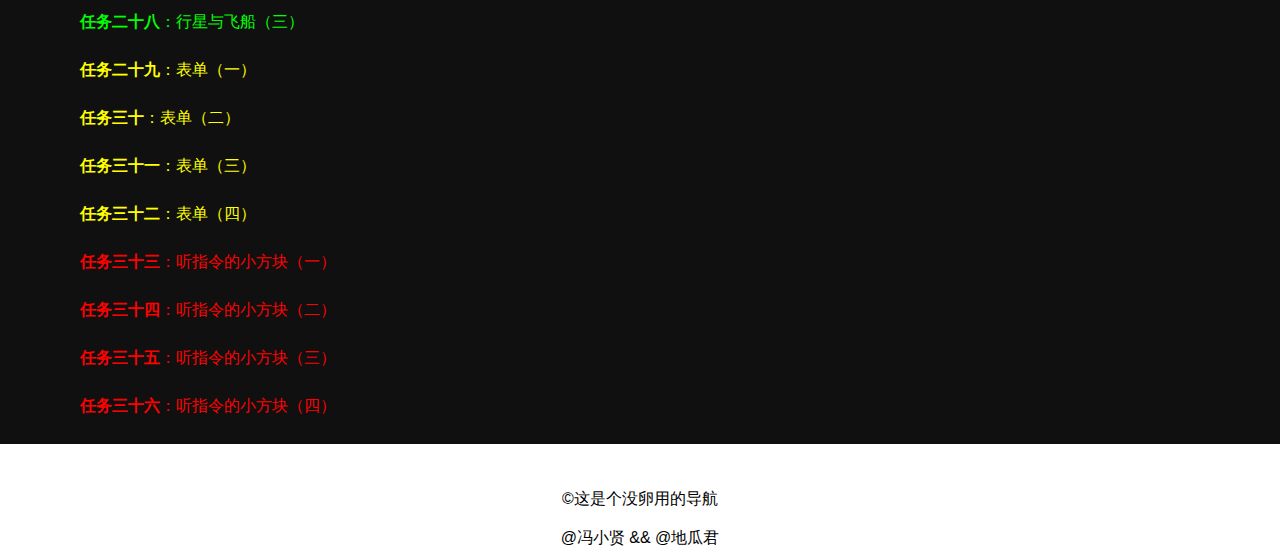
==== commit 47a5ec81: "updata index.html" ====
--- a/index.html
+++ b/index.html
@@ -145,16 +145,16 @@
 	   <span class="readme"><a href="http://mp.weixin.qq.com/s?__biz=MzA4MjUyNjY3Nw==&mid=401956006&idx=1&sn=bbf72ea5c17894c3a5423d8b3bdb7d9a#rd">任务概要</a></span>
 	   <span>需要做的就是 3-4-5-6 / 7-8-9 , 有时间可以做做 10-11-12</span>
 		<div class="wrap0 one1">
-			<p><a href="http://flxxy.github.io/ife_test/test1"><b>任务一</b>：零基础HTML编码</a><span style="color:#ff0000;font-weight:900;">Get√</span><sub>2016-3-21</sub></p>
+			<p><a href="http://flxxy.github.io/ife_test/test1/test1.html"><b>任务一</b>：零基础HTML编码</a><span style="color:#ff0000;font-weight:900;">Get√</span><sub>2016-3-21</sub></p>
 		</div>
 		<div class="wrap0 one2">
-			<p><a href="http://flxxy.github.io/ife_test/test2"><b>任务二</b>：零基础HTML及CSS编码（一）</a><span style="color:#ff0000;font-weight:900;">Get√</span><sub>2016-3-21</sub></p>
+			<p><a href="http://flxxy.github.io/ife_test/test2/test2.html"><b>任务二</b>：零基础HTML及CSS编码（一）</a><span style="color:#ff0000;font-weight:900;">Get√</span><sub>2016-3-21</sub></p>
 		</div>
 		<div class="wrap0 one3">
-			<p><a href="http://flxxy.github.io/ife_test/test3"><b>任务三</b>：三栏式布局</a><span style="color:#ff0000;font-weight:900;">Get√</span><sub>2016-3-22</sub></p>
+			<p><a href="http://flxxy.github.io/ife_test/test3/test3.html"><b>任务三</b>：三栏式布局</a><span style="color:#ff0000;font-weight:900;">Get√</span><sub>2016-3-22</sub></p>
 		</div>
 		<div class="wrap0 one4">
-			<p><b>任务四</b>：定位和居中问题</p>
+			<p><a href="http://flxxy.github.io/ife_test/test4/test4.html"><b>任务四</b>：定位和居中问题</a><span style="color:#ff0000;font-weight:900;">Get√</span><sub>2016-3-23</sub></p>
 		</div>
 		<div class="wrap0 one5">
 			<p><b>任务五</b>：零基础HTML及CSS编码（二）</p>
